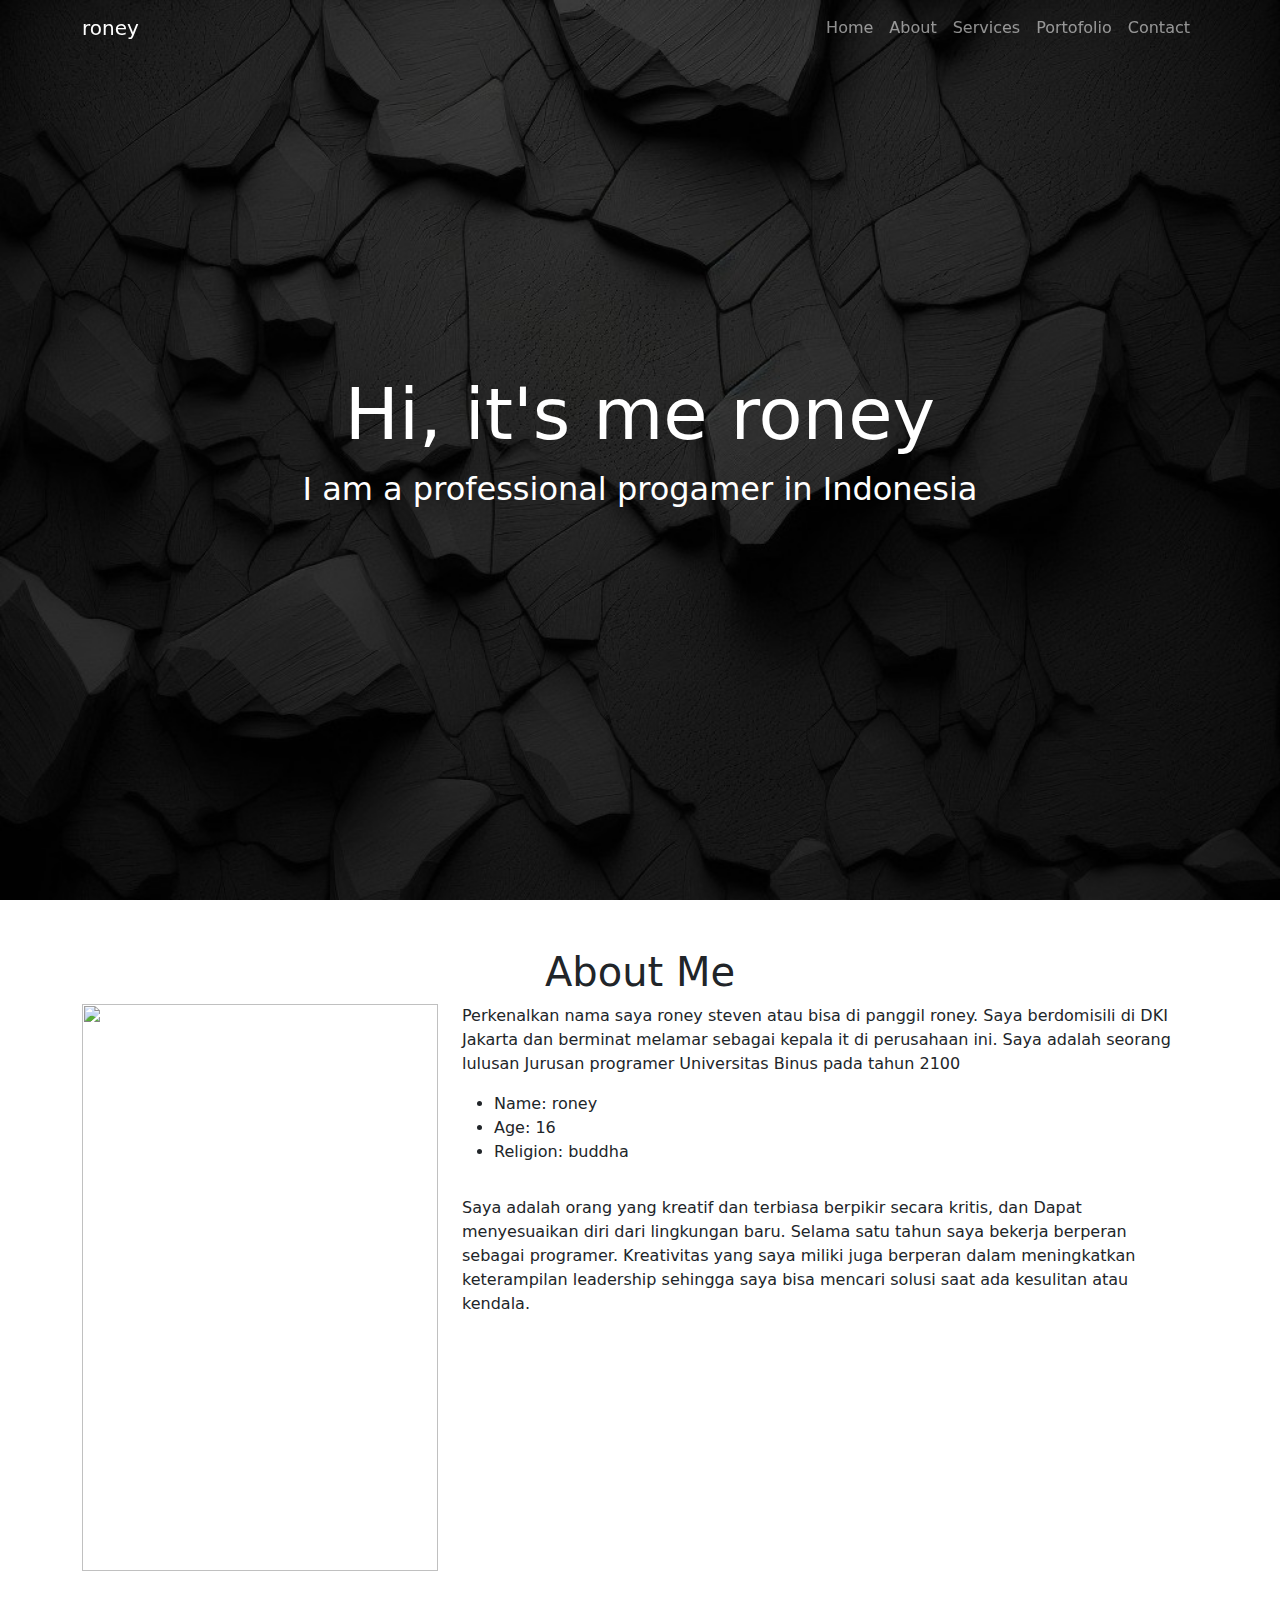
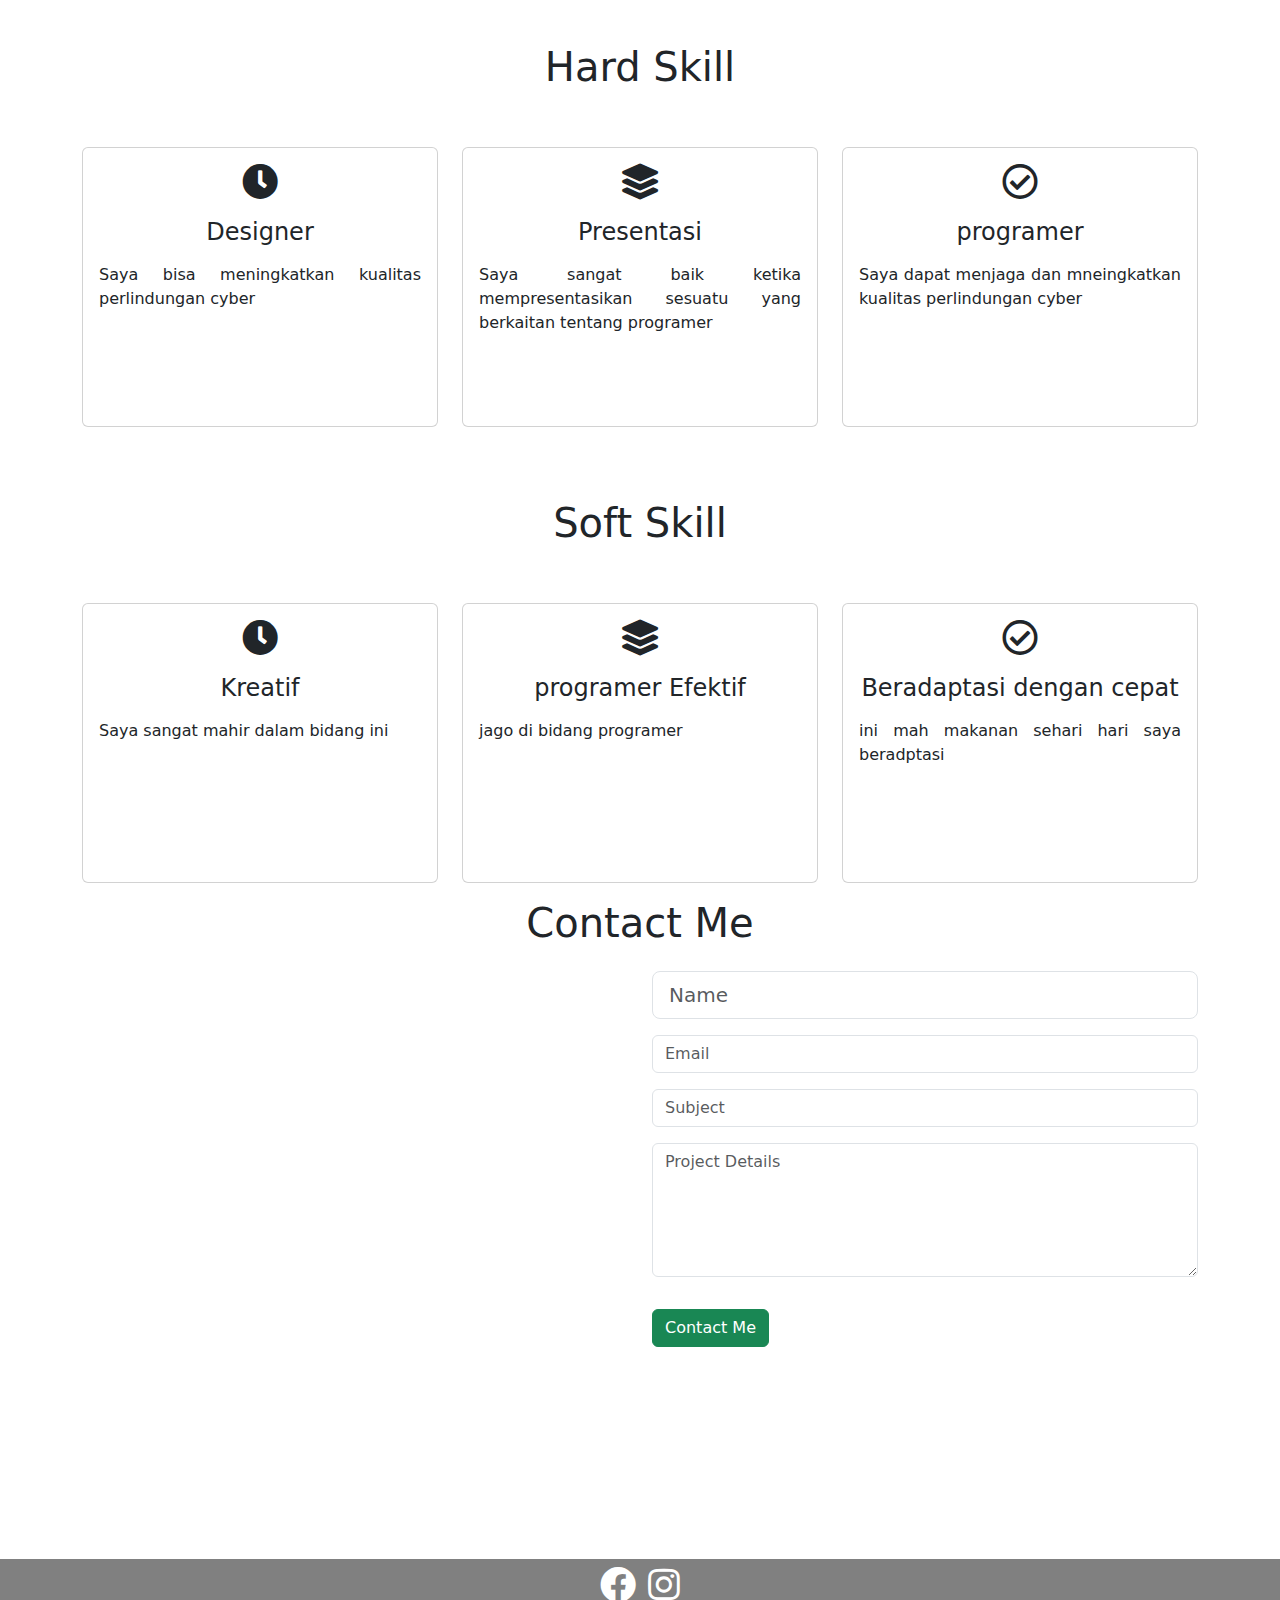
==== index.html @ 9dae65d0 "Add files via upload" ====
<!DOCTYPE html>
<html lang="en">

<head>
    <title>Portofolio Website-roney</title>
    <meta charset="utf-8">
    <meta name="viewport" content="width=device, initial-scale=1">
    <link rel="stylesheet" href="style.css">
    <link href="https://cdn.jsdelivr.net/npm/bootstrap@5.1.3/dist/css/bootstrap.min.css" rel="stylesheet">
    <script src="https://cdn.jsdelivr.net/npm/bootstrap@5.1.3/dist/js/bootstrap.bundle.min.js"></script>
    <link rel="stylesheet" href="https://cdnjs.cloudflare.com/ajax/libs/font-awesome/5.15.4/css/all.min.css">


<body>
    <nav class="navbar navbar-expand-lg fixed-top navbar-dark navbarScroll">
        <div class="container">
            <a class="navbar-brand" href="#">roney</a>
            <button class="navbar-toggler" type="button" data-bs-toogle="collapse"
                data-bs-target="#navbarSupportedContent" aria-controls="navbarSupportedContent" aria-expanded="false"
                aria-label="Toggle navigation">
                <span class="navbar-toggler-icon"></span>
            </button>
            <div class="collapse navbar-collapse" id="navbarSupportedContent">
                <ul class="navbar-nav ms-auto">
                    <li class="nav-item active">
                        <a class="nav-link" href="#home">Home</a>
                    </li>
                    <li class="nav-item">
                        <a class="nav-link" href="#about">About</a>
                    </li>
                    <li class="nav-item">
                        <a class="nav-link" href="#services">Services</a>
                    </li>
                    <li class="nav-item">
                        <a class="nav-link" href="#portofolio">Portofolio</a>
                    </li>
                    <li class="nav-item">
                        <a class="nav-link" href="#contact">Contact</a>
                    </li>
                </ul>
            </div>
        </div>
    </nav>

    <section class="bgimage" id="home">
        <div class="container-fluid">
            <div class="row">
                <div class="col-lg-12 col-md-12 col-sm-12 col-xs-12 hero-text">
                    <h2 class="hero_title">Hi, it's me roney</h2>
                    <p class="hero_desc"> I am a professional progamer in Indonesia</p>
                </div>
            </div>
        </div>
    </section>

    <section id="about">
        <div class="container mt-4 pt-4">
            <h1 class="text-center">About Me</h1>
            <div class="row mt-6">
                <div class="col-lg-4">
                    <img src="c:\Users\SMA SCKTC\Documents\Roney steven 11-1 (JANGAN DIHAPUS)\roney.jpeg" class="imageAboutPage" alt="" style="height: 15cm;">
                </div>

                <div class="col-lg-8">
                    <p> Perkenalkan nama saya roney steven atau bisa di panggil roney.
                        Saya berdomisili di DKI Jakarta dan berminat melamar sebagai kepala it di perusahaan ini.
                        Saya adalah seorang lulusan Jurusan programer Universitas Binus pada tahun 2100
                    </p>
                    <div class="row mt-3">
                        <div class="col-md-6">
                            <ul>
                                <li>Name: roney</li>
                                <li>Age: 16</li>
                                <li>Religion: buddha</li>
                            </ul>
                        </div>
                        <div class="row mt-3">
                            <p> Saya adalah orang yang kreatif dan terbiasa berpikir secara kritis, dan Dapat
                                menyesuaikan diri
                                dari lingkungan baru. Selama satu tahun saya bekerja berperan sebagai programer.

                                Kreativitas yang saya miliki juga berperan dalam meningkatkan keterampilan
                                leadership sehingga saya bisa mencari solusi saat ada kesulitan atau kendala.
                            </p>
                        </div>
                    </div>
                </div>
    </section>

    <section id="services">
        <div class="container"><br><br><br>
            <h1 class="text-center">Hard Skill</h1><br>
            <div class="row">
                <div class="col-lg-4 mt-4">
                    <div class="card servicesText">
                        <div class="card-body">
                            <i class="fas servicesIcon fa-clock"></i>
                            <h4 class="card-title mt-3">Designer</h4>
                            <p class="card-text mt-3" style="text-align: justify">
                                Saya bisa meningkatkan kualitas perlindungan cyber
                                </text></p>
                        </div>
                    </div>
                </div>
                <div class="col-lg-4 mt-4">
                    <div class="card servicesText">
                        <div class="card-body">
                            <i class='fas servicesIcon fa-layer-group'></i>
                            <h4 class="card-title mt-3">Presentasi</h4>
                            <p class="card-text mt-3" style="text-align: justify">
                                Saya sangat baik ketika mempresentasikan sesuatu yang berkaitan tentang programer
                            </p>
                        </div>
                    </div>
                </div>
                <div class="col-lg-4 mt-4">
                    <div class="card servicesText">
                        <div class="card-body">
                            <i class='far servicesIcon fa-check-circle'></i>
                            <h4 class="card-title mt-3">programer</h4>
                            <p class="card-text mt-3" style="text-align: justify">
                                Saya dapat menjaga dan mneingkatkan kualitas perlindungan cyber
                            </p>
                        </div>
                    </div>
                </div>
            </div>
        </div>
        </div>
    </section>
    <section id="service">
        <div class="container"><br><br><br>
            <h1 class="text-center">Soft Skill</h1><br>
            <div class="row">
                <div class="col-lg-4 mt-4">
                    <div class="card servicesText">
                        <div class="card-body">
                            <i class="fas servicesIcon fa-clock"></i>
                            <h4 class="card-title mt-3">Kreatif</h4>
                            <p class="card-text mt-3" style="text-align: justify">
                                Saya sangat mahir dalam bidang ini
                                </text></p>
                        </div>
                    </div>
                </div>
                <div class="col-lg-4 mt-4">
                    <div class="card servicesText">
                        <div class="card-body">
                            <i class='fas servicesIcon fa-layer-group'></i>
                            <h4 class="card-title mt-3">programer Efektif</h4>
                            <p class="card-text mt-3" style="text-align: justify">
                                jago di bidang programer
                            </p>
                        </div>
                    </div>
                </div>
                <div class="col-lg-4 mt-4">
                    <div class="card servicesText">
                        <div class="card-body">
                            <i class='far servicesIcon fa-check-circle'></i>
                            <h4 class="card-title mt-3">Beradaptasi dengan cepat</h4>
                            <p class="card-text mt-3" style="text-align: justify">
                                ini mah makanan sehari hari saya beradptasi
                            </p>
                        </div>
                    </div>
                </div>
            </div>
        </div>
        </div>
    </section>
</body>
<!-- Contact Section -->
<section id="contact">
    <div class="container mt-3 contactContent">
        <h1 class="text-center">Contact Me</h1>
            <div class="row mt-4">
                <div class="col-lg-6">
    
            <!-- to edit google map goto https://www.embed-map.com type your location, generate html code and copy the html -->

            <div style="overflow:hidden;resize:none;max-width:100%;width:500px;height:500px;"><div id="g-mapdisplay" style="height:100%; width:100%;max-width:100%;"><iframe style="height:100%;width:100%;border:0;" frameborder="0" src="https://www.google.com/maps/embed/v1/place?q=sekolah+cinta+kasih+tzu+chi&key=AIzaSyBFw0Qbyq9zTFTd-tUY6dZWTgaQzuU17R8"></iframe></div><a class="googlecoder" href="https://www.bootstrapskins.com/themes" id="inject-map-data">premium bootstrap themes</a><style>#g-mapdisplay img.text-marker{max-width:none!important;background:none!important;}img{max-width:none}</style></div>
                </div>
                
                <div class="col-lg-6">
                <!-- form fields -->
                    <form>
                        <input type="text" class="form-control form-control-lg" placeholder="Name">
                        <input type="email" class="form-control mt-3" placeholder="Email">
                        <input type="text" class="form-control mt-3" placeholder="Subject">
                        <div class="mb-3 mt-3">
                            <textarea class="form-control" rows="5" id="comment" name="text" placeholder="Project Details"></textarea>
                        </div>
                    </form>
                    <button type="button" class="btn btn-success mt-3">Contact Me</button>
                </div>
            </div>
        </div>
    </section>

<!-- footer section -->
<footer id="footer">
<div class="container-fluid">
    <!-- social media icons -->
    <div class="social-icons mt-4">
        <div>
            <a href="https://www.facebook.com/ihwan.arifsama?mibextid=ZbWKwL/" target="_blank"><i class="fab fa-facebook"></i></a>
            <a href="\https://www.instagram.com/xiao_bai_hei?igsh=aGgwYWNpdnBpYWZ2/" target="_blank"><i class="fab fa-instagram"></i></a>
        </div>
    </div>
</div>
</footer>

<!-- load javascript after loading all html content -->
<script src="script/script.js"></script>
</body>
</html>
---- style.css ----
/* display background color black on navbar scroll */
.navbarScroll.navbarDark {
    background-color: rgb(255, 255, 255);
}

/* hero background image */
.bgimage {
    height:100vh;
    background: url('roneygambar.jfif');
    background-size:cover;
    position:relative;
}
/* text css above hero image*/
.hero_title {
    font-size: 4.5rem;
}
.hero_desc {
    font-size: 2rem;
}
.hero-text {
    text-align: center;
    position: absolute;
    top: 50%;
    left: 50%;
    transform: translate(-50%, -50%);
    color: white;
}

/* spacing on all sections */
/* #about, #services, #portfolio, #contact {
    margin-top: 4rem;
    padding-top: 4rem;
} */
#contact {
    padding-bottom: 4rem;
}
/* about section image css */
.imageAboutPage {
    width: 100%;
}

/* services section css */
.servicesText.card {
    height: 280px;
    cursor: pointer;
  }
.servicesIcon {
    font-size: 36px;
    text-align: center;
    width: 100%;
}
.card-title {
    text-align: center;
}
.card:hover .servicesIcon {
    color: #008000;
}
.servicesText:hover {
    border: 1px solid #008000;
}

/* social media icons styling */
.social-icons {
    font-size: 36px;
    cursor: pointer;
}
.fa-facebook:hover,.fa-instagram:hover,.fa-twitter:hover,.fa-linkedin:hover, .fa-twitch:hover {
    color: #008000;
}
.fab {
    color: #ffffff;
}
/* footer styling */
#footer {
    background-color: #808080;
    text-align: center;
}
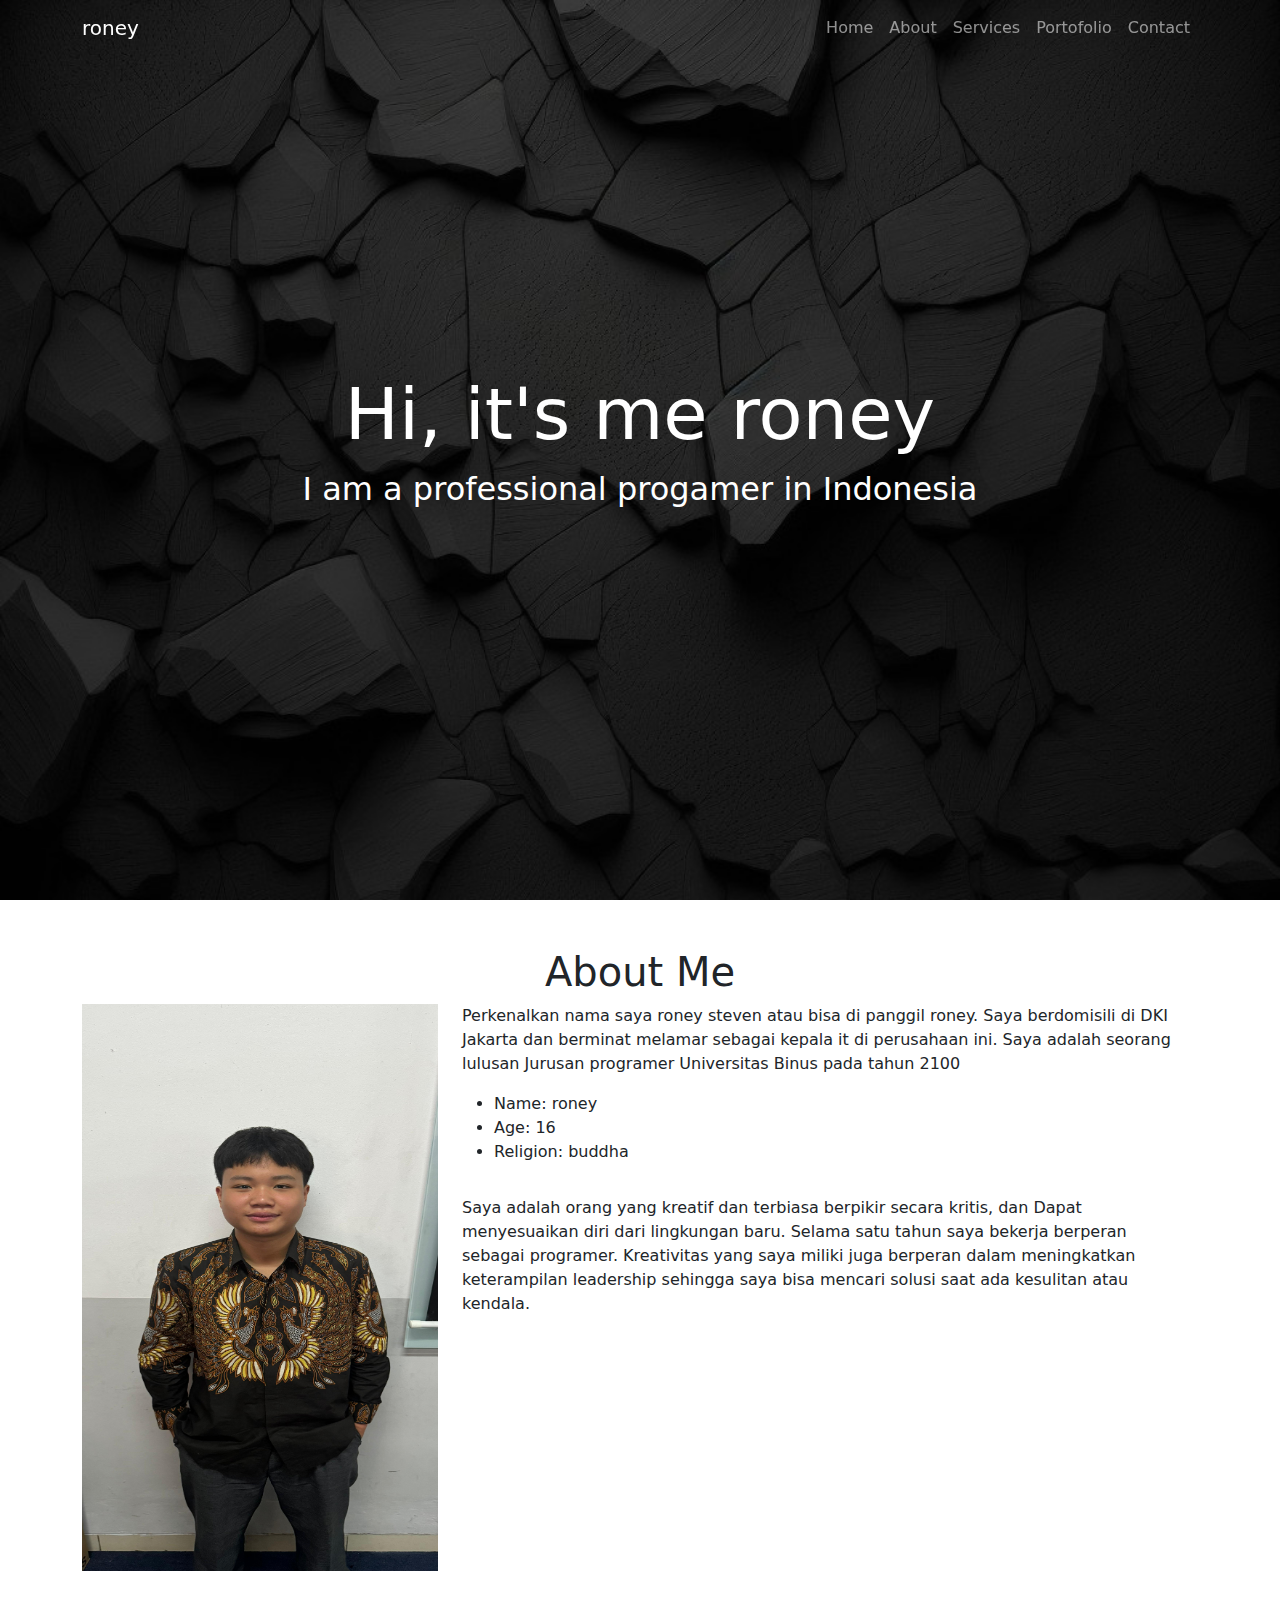
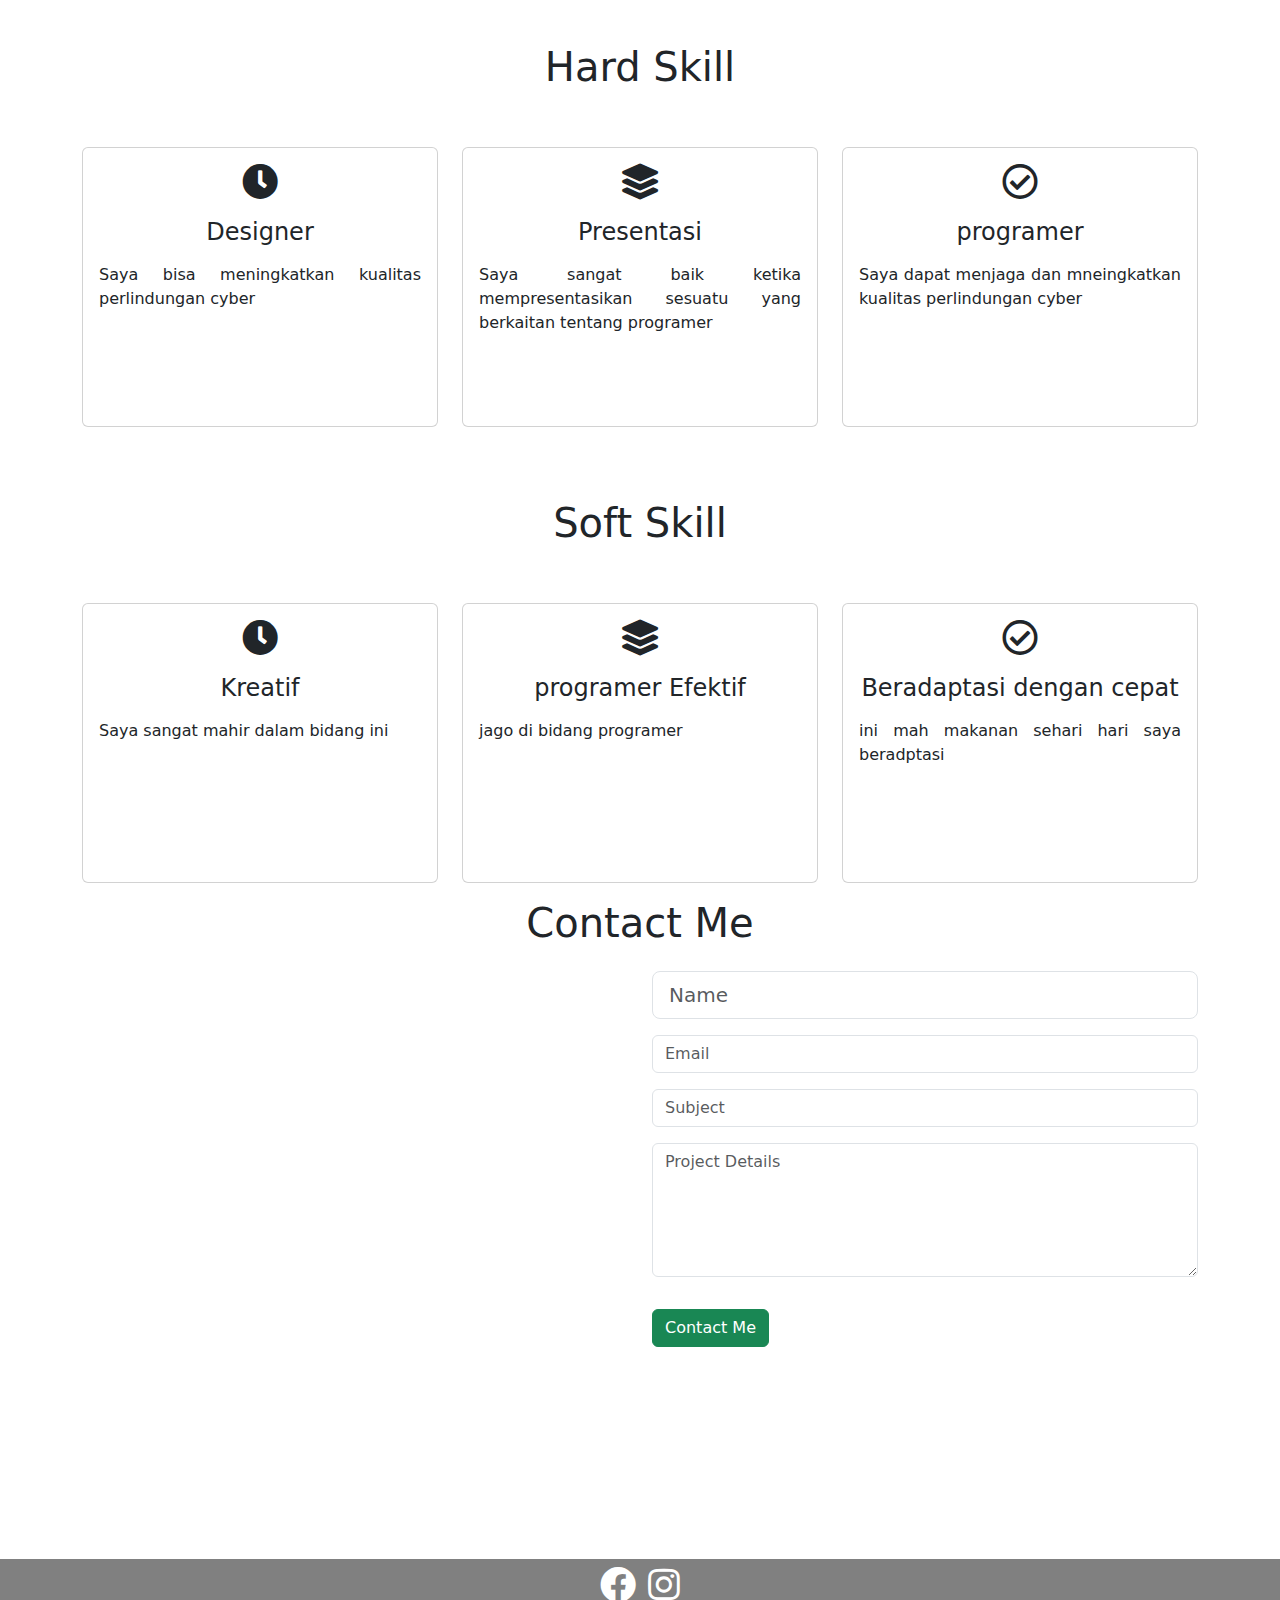
==== commit 732ea313: "Update index.html" ====
--- a/index.html
+++ b/index.html
@@ -58,7 +58,7 @@
             <h1 class="text-center">About Me</h1>
             <div class="row mt-6">
                 <div class="col-lg-4">
-                    <img src="c:\Users\SMA SCKTC\Documents\Roney steven 11-1 (JANGAN DIHAPUS)\roney.jpeg" class="imageAboutPage" alt="" style="height: 15cm;">
+                    <img src="roney.jpeg" class="imageAboutPage" alt="" style="height: 15cm;">
                 </div>
 
                 <div class="col-lg-8">
@@ -214,4 +214,4 @@
 <!-- load javascript after loading all html content -->
 <script src="script/script.js"></script>
 </body>
-</html>+</html>
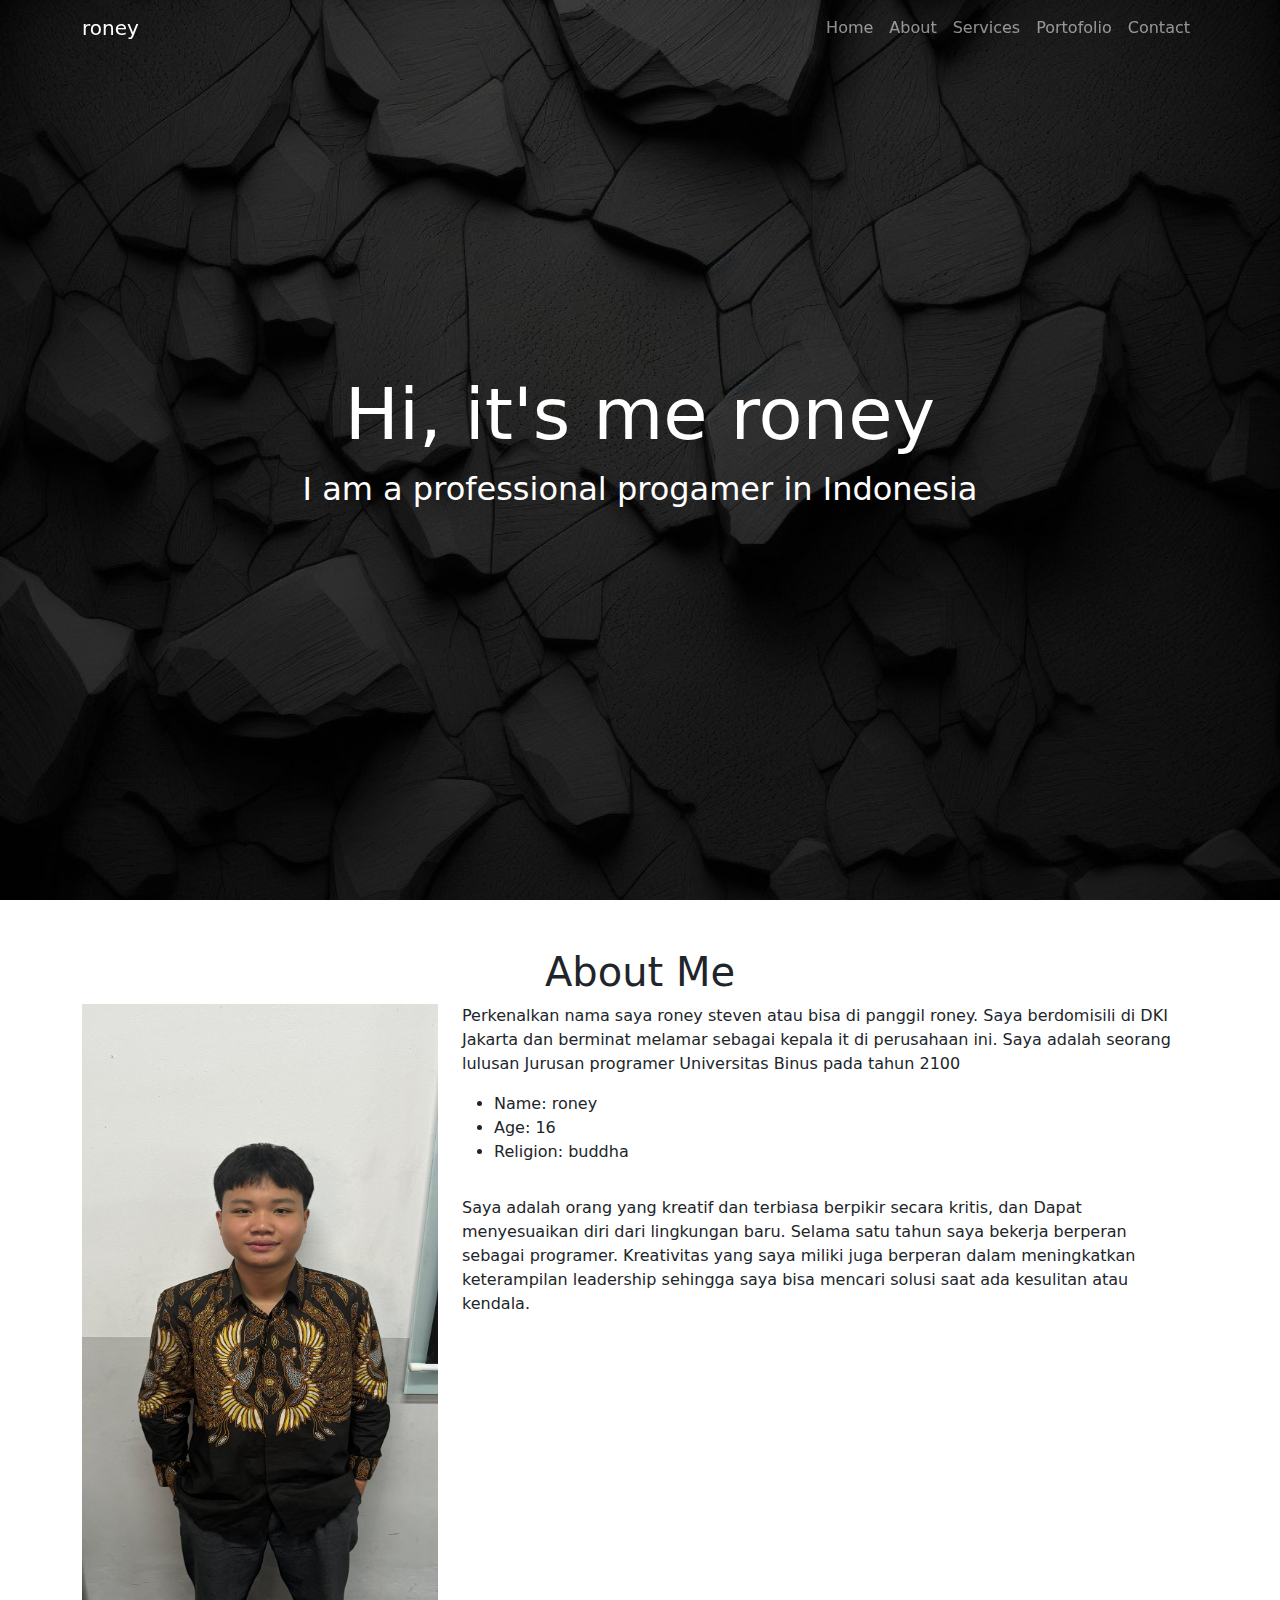
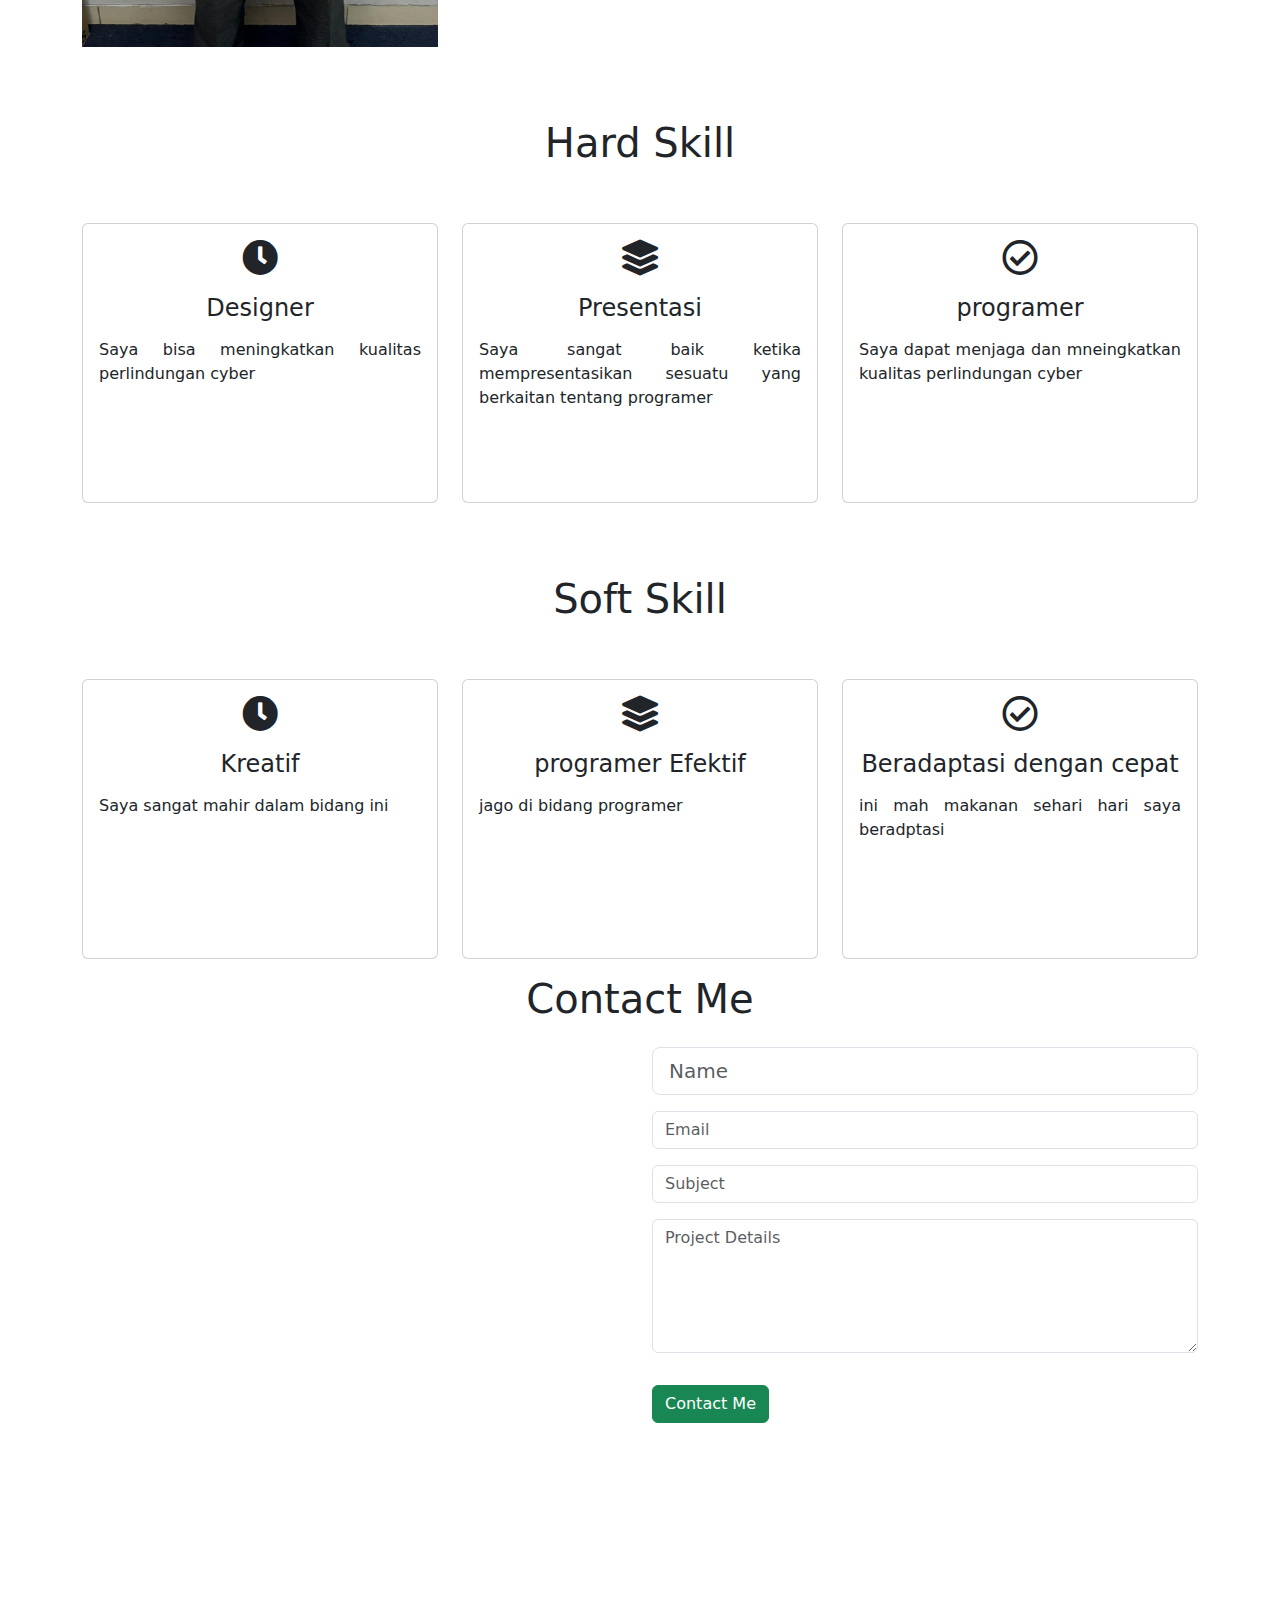
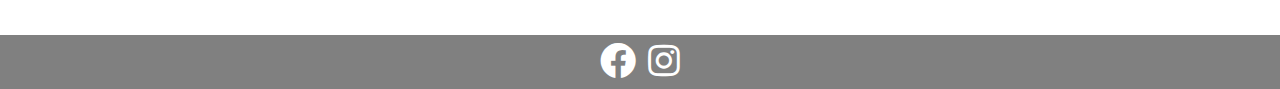
==== commit 9ebd66ab: "Update index.html" ====
--- a/index.html
+++ b/index.html
@@ -58,7 +58,7 @@
             <h1 class="text-center">About Me</h1>
             <div class="row mt-6">
                 <div class="col-lg-4">
-                    <img src="roney.jpeg" class="imageAboutPage" alt="" style="height: 15cm;">
+                    <img src="roney.jpeg" class="imageAboutPage" alt="" style="height: 17cm;">
                 </div>
 
                 <div class="col-lg-8">
